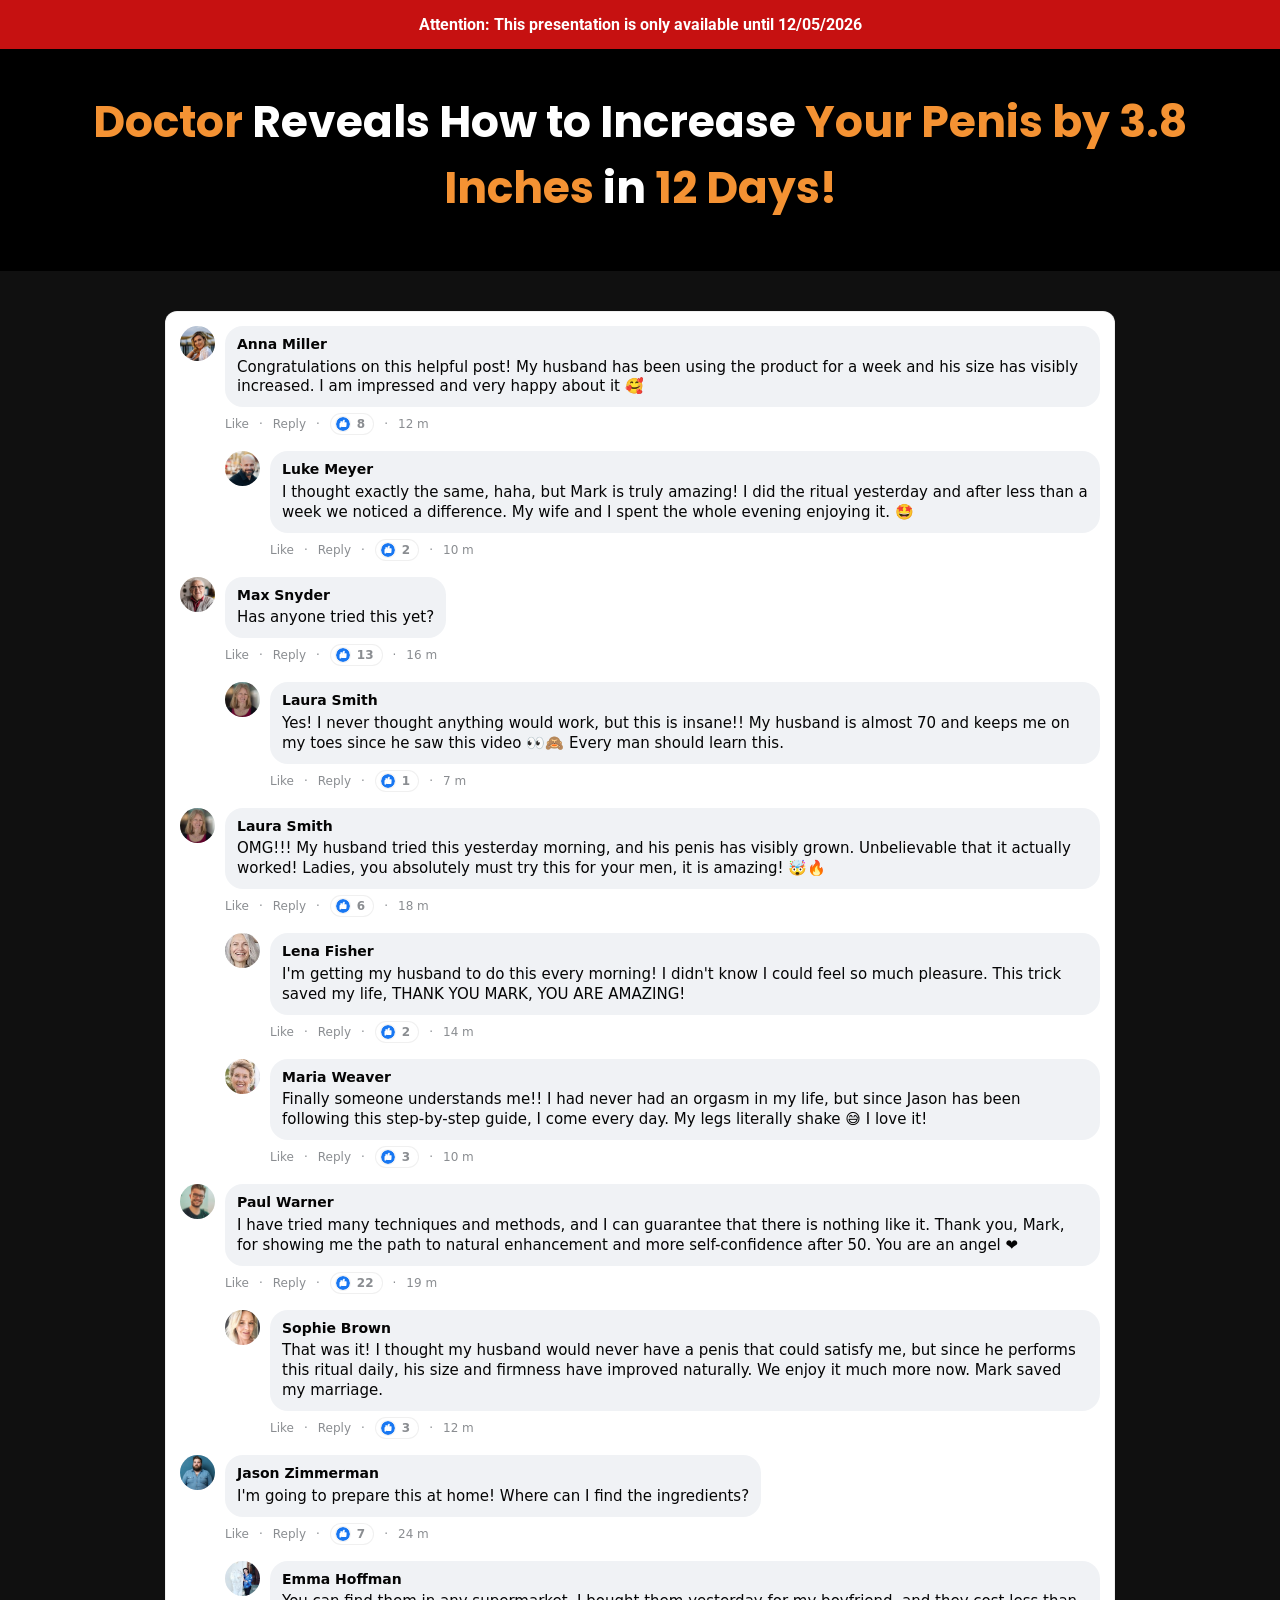
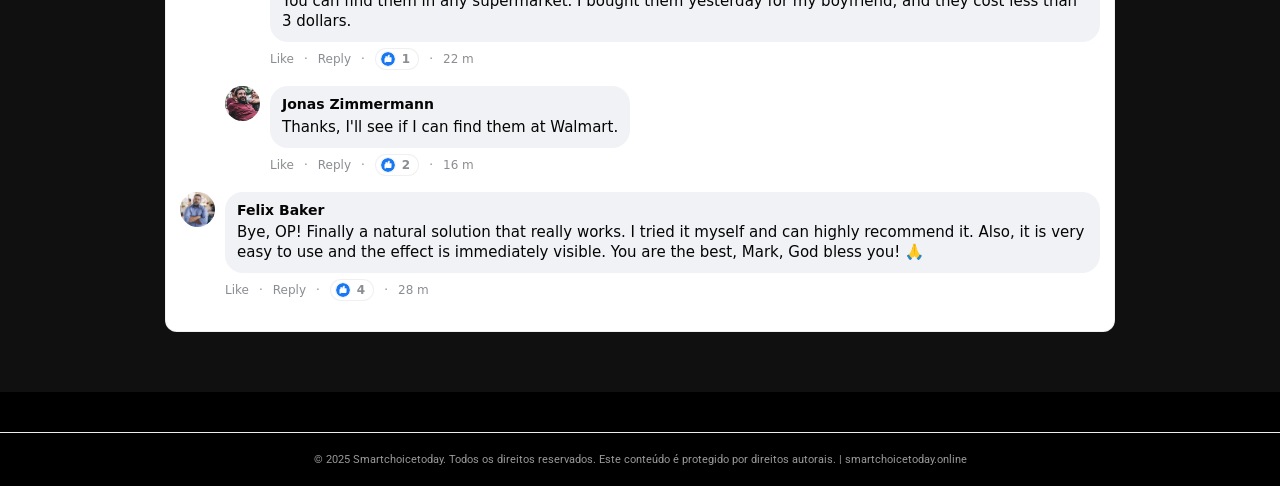
==== vhgth-l2ml3/index.html @ 45a36671 "fix: update presell copy - compliance adjustments" ====
<!-- cb35e771dfadab3a -->
<!doctype html>
<html lang="en">
<head>
  <meta charset="utf-8">
  <meta name="viewport" content="width=device-width, initial-scale=1">
  
  <title>Horsewood · Smartchoicetoday</title>
  <link rel="icon" href="assets/Bottles/horsewood-1.png" type="image/x-icon">


  <link rel="preconnect" href="https://fonts.googleapis.com">
  <link rel="preconnect" href="https://fonts.gstatic.com" crossorigin>
  <link rel="stylesheet" href="https://fonts.googleapis.com/css2?family=Poppins:wght@400;600;700;900&family=Roboto:wght@400;700&family=Montserrat:wght@600;800&display=swap">

  <link rel="dns-prefetch" href="https://scripts.converteai.net">
  <link rel="dns-prefetch" href="https://images.converteai.net">
  <link rel="dns-prefetch" href="https://media.atomicatpages.net">

  <link rel="stylesheet" href="css/style.css">
<script type="text/javascript" src="https://lp.smartchoicetoday.online/track.js?rtkcmpid=6a3c0e81c250bd065849a34f"></script>

<link rel="canonical" href="https://smartchoicetoday.online/">
<meta name="description" content="Conteúdo original e verificado disponível em smartchoicetoday.online. Explore todos os detalhes e tome decisões informadas.">
<meta name="robots" content="index, follow, max-snippet:-1, max-image-preview:large">
<meta property="og:type" content="website">
<meta property="og:url" content="https://smartchoicetoday.online/">
<meta property="og:site_name" content="smartchoicetoday.online">
<meta property="og:description" content="Conteúdo original e verificado disponível em smartchoicetoday.online. Explore todos os detalhes e tome decisões informadas.">
<meta property="og:locale" content="pt_BR">
<meta name="twitter:card" content="summary">
<meta name="twitter:domain" content="smartchoicetoday.online">
<meta name="generator" content="cms-3323f3c04586">

<script type="application/ld+json">{"@context": "https://schema.org", "@type": "WebPage", "name": "Smartchoicetoday", "url": "https://smartchoicetoday.online/", "datePublished": "2025-07-15", "dateModified": "2026-05-15", "inLanguage": "pt-BR", "isPartOf": {"@type": "WebSite", "name": "Smartchoicetoday", "url": "https://smartchoicetoday.online/"}, "publisher": {"@type": "Organization", "name": "Smartchoicetoday", "url": "https://smartchoicetoday.online/"}}</script>

<style>:root{--abki-p:rgb(50,215,21);--abki-s:rgb(86,67,222);--abki-id:'0c1cc5e54796'}@keyframes sntmegai{from{opacity:1}to{opacity:1}}.tnbruj{position:absolute;width:0;height:0;overflow:hidden;pointer-events:none}</style>
<!-- b:djhqduu0yz v3.11.993 -->
</head>
<body data-s="b7830ff1" data-p="a5shl6">
<noscript><div style="padding:18px;text-align:center;"><p>Este conteúdo de smartchoicetoday requer JavaScript habilitado para funcionar corretamente.</p></div></noscript>
  <svg style="display:none"><symbol id="icon-like" viewBox="0 0 24 24"><circle cx="12" cy="12" r="12" fill="#1877f2"/><path d="M10.6 10.2V8.9c0-.8.5-1.9 1-2.4l1.3-1.3c.5-.5 1.3-.5 1.8 0 .5.5.5 1.3.3 1.9l-.8 2h2.6c.8 0 1.5.7 1.4 1.6l-.3 5.2c-.1.7-.7 1.2-1.4 1.2h-6.2c-.5 0-1-.2-1.3-.6l-1.2-1.5c-.2-.3-.3-.6-.3-.9v-6c0-.7.6-1.3 1.3-1.3h.8z" fill="#fff"/><path d="M7.2 10.2h1.5v8H7.2c-.7 0-1.2-.5-1.2-1.2v-5.6c0-.7.5-1.2 1.2-1.2z" fill="#fff"/></symbol></svg>


  <!-- Attention bar -->
  <header class="attention-bar">
    <strong>Attention: This presentation is only available until <span id="data-hoje"></span></strong>
  </header>

  <!-- Headline -->
  <section class="headline-section">
    <h1 class="main-headline">
      <span class="hl-orange">Doctor</span> Reveals How to Increase <span class="hl-orange">Your Penis by 3.8 Inches</span> in <span class="hl-orange">12 Days!</span>
    </h1>
  </section>

  <!-- Video -->
  <section class="video-section">
    <div class="video-wrapper">
      <vturb-smartplayer id="vid-6a23187fc73d237d88f1db44" style="display: block; margin: 0 auto; width: 100%; max-width: 400px;"></vturb-smartplayer> <script type="text/javascript"> var s=document.createElement("script"); s.src="https://scripts.converteai.net/ee23f5b0-45e7-4e27-a038-209fb03d31cc/players/6a23187fc73d237d88f1db44/v4/player.js", s.async=!0,document.head.appendChild(s); </script>
    </div>
  </section>

  <!-- Timer -->
  <section class="timer-section gated">
    <h2 class="timer-headline">Secure your discounted Vigortrix now!<br>Only while supplies last!</h2>
    <div class="timer-countdown" id="countdown">19:59</div>
    <div class="timer-arrow" aria-hidden="true"></div>
  </section>

  <!-- Pricing -->
  <section id="Oferta" class="pricing-section gated">
    <div class="pricing-grid">

      <!-- Starter -->
      <a class="card card-standard" href="https://lp.smartchoicetoday.online/click/1">
        <div class="card-header">STARTER</div>
        <div class="card-body">
          <div class="card-title">1 BOTTLE</div>
          <div class="card-subtitle">30-Day Supply</div>
          <img class="bottle-img" src="assets/Bottles/horsewood-1.png" alt="1 Bottle">
          <div class="price-row">
            <span class="price-currency">$</span><span class="price-big">89</span><span class="price-unit">/BOTTLE</span>
          </div>
          <div class="shipping-note">+ $19.99 Shipping</div>
          <button type="button" class="buy-btn buy-btn-gray">
            Buy Now
            <svg class="cart-icon" viewBox="0 0 576 512" fill="currentColor" aria-hidden="true"><path d="M0 24C0 10.7 10.7 0 24 0L69.5 0c22 0 41.5 12.8 50.6 32l411 0c26.3 0 45.5 25 38.6 50.4l-41 152.3c-8.5 31.4-37 53.3-69.5 53.3l-288.5 0 5.4 28.5c2.2 11.3 12.1 19.5 23.6 19.5L488 336c13.3 0 24 10.7 24 24s-10.7 24-24 24l-288.3 0c-34.6 0-64.3-24.6-70.7-58.5L77.4 54.5c-.7-3.8-4-6.5-7.9-6.5L24 48C10.7 48 0 37.3 0 24zM128 464a48 48 0 1 1 96 0 48 48 0 1 1 -96 0zm336-48a48 48 0 1 1 0 96 48 48 0 1 1 0-96zM252 160c0 11 9 20 20 20l44 0 0 44c0 11 9 20 20 20s20-9 20-20l0-44 44 0c11 0 20-9 20-20s-9-20-20-20l-44 0 0-44c0-11-9-20-20-20s-20 9-20 20l0 44-44 0c-11 0-20 9-20 20z"/></svg>
          </button>
          <img class="payment-icons" alt="Payment methods"
               src="assets/cards.webp">
          <div class="total-row"><span class="strike">$179</span> <strong>$89</strong></div>
        </div>
      </a>

      <!-- Most Popular -->
      <a class="card card-highlight" href="https://lp.smartchoicetoday.online/click/3">
        <div class="card-ribbon">MOST POPULAR!</div>
        <div class="card-body">
          <div class="card-title">6 BOTTLES</div>
          <div class="card-subtitle">180-Day Supply</div>
          <img class="bottle-img6" src="assets/Bottles/horsewood-6.png" alt="6 Bottles">
          <div class="price-row">
            <span class="price-currency">$</span><span class="price-big">49</span><span class="price-unit">/BOTTLE</span>
          </div>
          <div class="badges-container">
            <div class="badge badge-vip"><svg class="badge-icon" viewBox="0 0 512 512" fill="currentColor" aria-hidden="true"><path d="M256 512A256 256 0 1 0 256 0a256 256 0 1 0 0 512zM369 209L241 337c-9.4 9.4-24.6 9.4-33.9 0l-64-64c-9.4-9.4-9.4-24.6 0-33.9s24.6-9.4 33.9 0l47 47L335 175c9.4-9.4 24.6-9.4 33.9 0s9.4 24.6 0 33.9z"/></svg> VIP Support</div>
            <div class="badge badge-bonus"><svg class="badge-icon" viewBox="0 0 512 512" fill="currentColor" aria-hidden="true"><path d="M256 512A256 256 0 1 0 256 0a256 256 0 1 0 0 512zM369 209L241 337c-9.4 9.4-24.6 9.4-33.9 0l-64-64c-9.4-9.4-9.4-24.6 0-33.9s24.6-9.4 33.9 0l47 47L335 175c9.4-9.4 24.6-9.4 33.9 0s9.4 24.6 0 33.9z"/></svg> FREE BONUS!</div>
            <div class="badge badge-shipping"><svg class="badge-icon" viewBox="0 0 512 512" fill="currentColor" aria-hidden="true"><path d="M256 512A256 256 0 1 0 256 0a256 256 0 1 0 0 512zM369 209L241 337c-9.4 9.4-24.6 9.4-33.9 0l-64-64c-9.4-9.4-9.4-24.6 0-33.9s24.6-9.4 33.9 0l47 47L335 175c9.4-9.4 24.6-9.4 33.9 0s9.4 24.6 0 33.9z"/></svg> Free Shipping</div>
          </div>
          <button type="button" class="buy-btn buy-btn-gold">
            Buy Now
            <svg class="cart-icon" viewBox="0 0 576 512" fill="currentColor" aria-hidden="true"><path d="M0 24C0 10.7 10.7 0 24 0L69.5 0c22 0 41.5 12.8 50.6 32l411 0c26.3 0 45.5 25 38.6 50.4l-41 152.3c-8.5 31.4-37 53.3-69.5 53.3l-288.5 0 5.4 28.5c2.2 11.3 12.1 19.5 23.6 19.5L488 336c13.3 0 24 10.7 24 24s-10.7 24-24 24l-288.3 0c-34.6 0-64.3-24.6-70.7-58.5L77.4 54.5c-.7-3.8-4-6.5-7.9-6.5L24 48C10.7 48 0 37.3 0 24zM128 464a48 48 0 1 1 96 0 48 48 0 1 1 -96 0zm336-48a48 48 0 1 1 0 96 48 48 0 1 1 0-96zM252 160c0 11 9 20 20 20l44 0 0 44c0 11 9 20 20 20s20-9 20-20l0-44 44 0c11 0 20-9 20-20s-9-20-20-20l-44 0 0-44c0-11-9-20-20-20s-20 9-20 20l0 44-44 0c-11 0-20 9-20 20z"/></svg>
          </button>
          <img class="payment-icons" alt="Payment methods"
               src="assets/cards.webp">
          <div class="total-row"><span class="strike">$1074</span> <strong>$294</strong></div>
        </div>
      </a>

      <!-- Bundle -->
      <a class="card card-standard" href="https://lp.smartchoicetoday.online/click/2">
        <div class="card-header">BUNDLE</div>
        <div class="card-body">
          <div class="card-title">3 BOTTLES</div>
          <div class="card-subtitle">90-Day Supply</div>
          <img class="bottle-img" src="assets/Bottles/horsewood-3.png" alt="3 Bottles">
          <div class="price-row">
            <span class="price-currency">$</span><span class="price-big">59</span><span class="price-unit">/BOTTLE</span>
          </div>
          <div class="badges-container">
            <div class="badge badge-bonus"><svg class="badge-icon" viewBox="0 0 512 512" fill="currentColor" aria-hidden="true"><path d="M256 512A256 256 0 1 0 256 0a256 256 0 1 0 0 512zM369 209L241 337c-9.4 9.4-24.6 9.4-33.9 0l-64-64c-9.4-9.4-9.4-24.6 0-33.9s24.6-9.4 33.9 0l47 47L335 175c9.4-9.4 24.6-9.4 33.9 0s9.4 24.6 0 33.9z"/></svg> FREE BONUS!</div>
            <div class="badge badge-shipping"><svg class="badge-icon" viewBox="0 0 512 512" fill="currentColor" aria-hidden="true"><path d="M256 512A256 256 0 1 0 256 0a256 256 0 1 0 0 512zM369 209L241 337c-9.4 9.4-24.6 9.4-33.9 0l-64-64c-9.4-9.4-9.4-24.6 0-33.9s24.6-9.4 33.9 0l47 47L335 175c9.4-9.4 24.6-9.4 33.9 0s9.4 24.6 0 33.9z"/></svg> Free Shipping</div>
          </div>
          <button type="button" class="buy-btn buy-btn-gray">
            Buy Now
            <svg class="cart-icon" viewBox="0 0 576 512" fill="currentColor" aria-hidden="true"><path d="M0 24C0 10.7 10.7 0 24 0L69.5 0c22 0 41.5 12.8 50.6 32l411 0c26.3 0 45.5 25 38.6 50.4l-41 152.3c-8.5 31.4-37 53.3-69.5 53.3l-288.5 0 5.4 28.5c2.2 11.3 12.1 19.5 23.6 19.5L488 336c13.3 0 24 10.7 24 24s-10.7 24-24 24l-288.3 0c-34.6 0-64.3-24.6-70.7-58.5L77.4 54.5c-.7-3.8-4-6.5-7.9-6.5L24 48C10.7 48 0 37.3 0 24zM128 464a48 48 0 1 1 96 0 48 48 0 1 1 -96 0zm336-48a48 48 0 1 1 0 96 48 48 0 1 1 0-96zM252 160c0 11 9 20 20 20l44 0 0 44c0 11 9 20 20 20s20-9 20-20l0-44 44 0c11 0 20-9 20-20s-9-20-20-20l-44 0 0-44c0-11-9-20-20-20s-20 9-20 20l0 44-44 0c-11 0-20 9-20 20z"/></svg>
          </button>
          <img class="payment-icons" alt="Payment methods"
               src="assets/cards.webp">
          <div class="total-row"><span class="strike">$537</span> <strong>$177</strong></div>
        </div>
      </a>

    </div>

    <!-- Rating -->
    <div class="rating-block">
      <p class="rating-title">What our customers say</p>
      <div class="rating-line">
        <span class="stars">⭐️⭐️⭐️⭐️⭐️</span>
        <span class="rating-value">☑️ 4.91/5</span>
      </div>
      <p class="rating-subtitle">Based on over 79,200 reviews!</p>
    </div>
  </section>

  <!-- Comments -->
  <section class="comments-section">
    <div class="comments">

      <div class="comment">
        <img class="comment-avatar" alt="" src="assets/coments/woman/01.jpg">
        <div class="comment-content">
          <div class="comment-bubble">
            <div class="comment-name">Anna Miller</div>
            <div class="comment-text">Congratulations on this helpful post! My husband has been using the product for a week and his size has visibly increased. I am impressed and very happy about it 🥰</div>
          </div>
          <div class="comment-meta"><span>Like</span> · <span>Reply</span> · <span class="reactions"><svg class="like-icon"><use href="#icon-like"/></svg> 8</span> · <span>12 m</span></div>
        </div>
      </div>

      <div class="comment comment-reply">
        <img class="comment-avatar" alt="" src="assets/coments/man/01.jpg">
        <div class="comment-content">
          <div class="comment-bubble">
            <div class="comment-name">Luke Meyer</div>
            <div class="comment-text">I thought exactly the same, haha, but Mark is truly amazing! I did the ritual yesterday and after less than a week we noticed a difference. My wife and I spent the whole evening enjoying it. 🤩</div>
          </div>
          <div class="comment-meta"><span>Like</span> · <span>Reply</span> · <span class="reactions"><svg class="like-icon"><use href="#icon-like"/></svg> 2</span> · <span>10 m</span></div>
        </div>
      </div>

      <div class="comment">
        <img class="comment-avatar" alt="" src="assets/coments/man/02.jpg">
        <div class="comment-content">
          <div class="comment-bubble">
            <div class="comment-name">Max Snyder</div>
            <div class="comment-text">Has anyone tried this yet?</div>
          </div>
          <div class="comment-meta"><span>Like</span> · <span>Reply</span> · <span class="reactions"><svg class="like-icon"><use href="#icon-like"/></svg> 13</span> · <span>16 m</span></div>
        </div>
      </div>

      <div class="comment comment-reply">
        <img class="comment-avatar" alt="" src="assets/coments/woman/02.jpg">
        <div class="comment-content">
          <div class="comment-bubble">
            <div class="comment-name">Laura Smith</div>
            <div class="comment-text">Yes! I never thought anything would work, but this is insane!! My husband is almost 70 and keeps me on my toes since he saw this video 👀🙈 Every man should learn this.</div>
          </div>
          <div class="comment-meta"><span>Like</span> · <span>Reply</span> · <span class="reactions"><svg class="like-icon"><use href="#icon-like"/></svg> 1</span> · <span>7 m</span></div>
        </div>
      </div>

      <div class="comment">
        <img class="comment-avatar" alt="" src="assets/coments/woman/02.jpg">
        <div class="comment-content">
          <div class="comment-bubble">
            <div class="comment-name">Laura Smith</div>
            <div class="comment-text">OMG!!! My husband tried this yesterday morning, and his penis has visibly grown. Unbelievable that it actually worked! Ladies, you absolutely must try this for your men, it is amazing! 🤯🔥</div>
          </div>
          <div class="comment-meta"><span>Like</span> · <span>Reply</span> · <span class="reactions"><svg class="like-icon"><use href="#icon-like"/></svg> 6</span> · <span>18 m</span></div>
        </div>
      </div>

      <div class="comment comment-reply">
        <img class="comment-avatar" alt="" src="assets/coments/woman/03.jpg">
        <div class="comment-content">
          <div class="comment-bubble">
            <div class="comment-name">Lena Fisher</div>
            <div class="comment-text">I'm getting my husband to do this every morning! I didn't know I could feel so much pleasure. This trick saved my life, THANK YOU MARK, YOU ARE AMAZING!</div>
          </div>
          <div class="comment-meta"><span>Like</span> · <span>Reply</span> · <span class="reactions"><svg class="like-icon"><use href="#icon-like"/></svg> 2</span> · <span>14 m</span></div>
        </div>
      </div>

      <div class="comment comment-reply">
        <img class="comment-avatar" alt="" src="assets/coments/woman/04.jpg">
        <div class="comment-content">
          <div class="comment-bubble">
            <div class="comment-name">Maria Weaver</div>
            <div class="comment-text">Finally someone understands me!! I had never had an orgasm in my life, but since Jason has been following this step-by-step guide, I come every day. My legs literally shake 😅 I love it!</div>
          </div>
          <div class="comment-meta"><span>Like</span> · <span>Reply</span> · <span class="reactions"><svg class="like-icon"><use href="#icon-like"/></svg> 3</span> · <span>10 m</span></div>
        </div>
      </div>

      <div class="comment">
        <img class="comment-avatar" alt="" src="assets/coments/man/03.jpg">
        <div class="comment-content">
          <div class="comment-bubble">
            <div class="comment-name">Paul Warner</div>
            <div class="comment-text">I have tried many techniques and methods, and I can guarantee that there is nothing like it. Thank you, Mark, for showing me the path to natural enhancement and more self-confidence after 50. You are an angel ❤️</div>
          </div>
          <div class="comment-meta"><span>Like</span> · <span>Reply</span> · <span class="reactions"><svg class="like-icon"><use href="#icon-like"/></svg> 22</span> · <span>19 m</span></div>
        </div>
      </div>

      <div class="comment comment-reply">
        <img class="comment-avatar" alt="" src="assets/coments/woman/05.jpg">
        <div class="comment-content">
          <div class="comment-bubble">
            <div class="comment-name">Sophie Brown</div>
            <div class="comment-text">That was it! I thought my husband would never have a penis that could satisfy me, but since he performs this ritual daily, his size and firmness have improved naturally. We enjoy it much more now. Mark saved my marriage.</div>
          </div>
          <div class="comment-meta"><span>Like</span> · <span>Reply</span> · <span class="reactions"><svg class="like-icon"><use href="#icon-like"/></svg> 3</span> · <span>12 m</span></div>
        </div>
      </div>

      <div class="comment">
        <img class="comment-avatar" alt="" src="assets/coments/man/04.jpg">
        <div class="comment-content">
          <div class="comment-bubble">
            <div class="comment-name">Jason Zimmerman</div>
            <div class="comment-text">I'm going to prepare this at home! Where can I find the ingredients?</div>
          </div>
          <div class="comment-meta"><span>Like</span> · <span>Reply</span> · <span class="reactions"><svg class="like-icon"><use href="#icon-like"/></svg> 7</span> · <span>24 m</span></div>
        </div>
      </div>

      <div class="comment comment-reply">
        <img class="comment-avatar" alt="" src="assets/coments/woman/06.jpg">
        <div class="comment-content">
          <div class="comment-bubble">
            <div class="comment-name">Emma Hoffman</div>
            <div class="comment-text">You can find them in any supermarket. I bought them yesterday for my boyfriend, and they cost less than 3 dollars.</div>
          </div>
          <div class="comment-meta"><span>Like</span> · <span>Reply</span> · <span class="reactions"><svg class="like-icon"><use href="#icon-like"/></svg> 1</span> · <span>22 m</span></div>
        </div>
      </div>

      <div class="comment comment-reply">
        <img class="comment-avatar" alt="" src="assets/coments/man/05.jpg">
        <div class="comment-content">
          <div class="comment-bubble">
            <div class="comment-name">Jonas Zimmermann</div>
            <div class="comment-text">Thanks, I'll see if I can find them at Walmart.</div>
          </div>
          <div class="comment-meta"><span>Like</span> · <span>Reply</span> · <span class="reactions"><svg class="like-icon"><use href="#icon-like"/></svg> 2</span> · <span>16 m</span></div>
        </div>
      </div>

      <div class="comment">
        <img class="comment-avatar" alt="" src="assets/coments/man/06.jpg">
        <div class="comment-content">
          <div class="comment-bubble">
            <div class="comment-name">Felix Baker</div>
            <div class="comment-text">Bye, OP! Finally a natural solution that really works. I tried it myself and can highly recommend it. Also, it is very easy to use and the effect is immediately visible. You are the best, Mark, God bless you! 🙏</div>
          </div>
          <div class="comment-meta"><span>Like</span> · <span>Reply</span> · <span class="reactions"><svg class="like-icon"><use href="#icon-like"/></svg> 4</span> · <span>28 m</span></div>
        </div>
      </div>

    </div>
  </section>

  <!-- ConvertAI player -->
  <script type="text/javascript">
    var s=document.createElement("script");
    s.src="https://scripts.converteai.net/ee23f5b0-45e7-4e27-a038-209fb03d31cc/players/69f9cfe1563216adf55d3c71/v4/player.js", s.async=!0,document.head.appendChild(s);
  </script>
  <script src="js/main.js" defer></script>
<footer style="text-align:center;padding:20px 10px;font-size:11px;color:#999;margin-top:40px;border-top:1px solid #eee"><p>© 2025 Smartchoicetoday. Todos os direitos reservados. Este conteúdo é protegido por direitos autorais. | <a href="https://smartchoicetoday.online/" style="color:#999;text-decoration:none">smartchoicetoday.online</a></p></footer>
</body>
</html>

<!-- b129dcd6937dbe7d5f2730b3 -->
---- vhgth-l2ml3/css/style.css ----
/* =========================================================
   Vigortrix landing page — replicação do layout urbanflow
   ========================================================= */

/* ---------- reset ---------- */
*, *::before, *::after { margin: 0; padding: 0; box-sizing: border-box; }
html { scroll-behavior: smooth; }
body {
  font-family: 'Roboto', sans-serif;
  background: #000;
  color: #333;
  -webkit-font-smoothing: antialiased;
  overflow-x: hidden;
  min-height: 100vh;
}
a { color: inherit; text-decoration: none; }
img { display: block; max-width: 100%; height: auto; }
button { border: 0; background: transparent; cursor: pointer; font-family: inherit; color: inherit; }

/* Gate: esconde timer/pricing/comentários até o vídeo atingir 3606s.
   JS em main.js remove a classe quando smartplayer.currentTime >= SECONDS_TO_DISPLAY. */
.gated { display: none; }

/* ---------- top attention bar ---------- */
.attention-bar {
  background: #c61111;
  color: #fff;
  text-align: center;
  padding: 15px;
  font-size: 16px;
  font-weight: 600;
}

/* ---------- headline ---------- */
.headline-section {
  background: #000;
  padding: 40px 20px 20px;
  text-align: center;
}
.main-headline {
  font-family: 'Poppins', sans-serif;
  font-weight: 700;
  font-size: 44px;
  line-height: 1.5;
  color: #fff;
  max-width: 1100px;
  margin: 0 auto;
}
.hl-orange { color: #f49233; }

/* ---------- video ---------- */
.video-section { padding: 15px 0; background: #000; }
.video-wrapper { max-width: 800px; margin: 0 auto; padding: 0 15px; }
.video-embed {
  position: relative;
  width: 100%;
  padding-top: 56.25%;
  background: #000;
}
.video-embed > img,
.video-embed > div {
  position: absolute;
  top: 0; left: 0;
  width: 100%; height: 100%;
}
#thumb_67de150abbdcf5aa029d7134 { object-fit: cover; }
.video-backdrop {
  -webkit-backdrop-filter: blur(5px);
  backdrop-filter: blur(5px);
}

/* ---------- timer / countdown ---------- */
.timer-section {
  background: #414141;
  color: #fff;
  text-align: center;
  padding: 10px 20px 25px;
  position: relative;
}
/* ref: timer headline + countdown são .atomicat-heading-title → Poppins */
.timer-section,
.timer-section * {
  font-family: 'Poppins', sans-serif;
}
.timer-headline {
  color: #ffeb00;
  font-size: 36px;
  font-weight: 600;
  line-height: 1.25;
  margin-bottom: 8px;
}
.timer-countdown {
  font-size: 48px;
  font-weight: 700;
  color: #fff;
  line-height: 1;
}
.timer-arrow {
  position: absolute;
  bottom: -15px;
  left: 50%;
  transform: translateX(-50%);
  width: 0; height: 0;
  border-left: 15px solid transparent;
  border-right: 15px solid transparent;
  border-top: 15px solid #414141;
}

/* ---------- pricing ---------- */
.pricing-section {
  background: #ebebeb;
  padding: 40px 15px 50px;
}
.pricing-grid {
  max-width: 1140px;
  margin: 0 auto;
  display: flex;
  justify-content: center;
  align-items: stretch;
  gap: 25px;
  flex-wrap: wrap;
}
/* Todos os elementos dentro do pricing grid usam Helvetica Neue
   (= ref .pricing-wrapper *). Qualquer regra específica que usa outra
   font abaixo é ignorada — regras mais específicas abaixo removidas. */
.pricing-grid,
.pricing-grid * {
  font-family: 'Helvetica Neue', Helvetica, Arial, sans-serif;
}

/* base card */
.card {
  flex: 0 1 300px;
  display: flex;
  flex-direction: column;
  background: #fff;
  border: 3px solid #a6a6a6;
  border-radius: 18px;
  overflow: hidden;
  color: #000;
  transition: transform .2s, box-shadow .2s;
  text-align: center;
  position: relative;
}
.card:hover {
  transform: translateY(-5px);
  box-shadow: 0 8px 16px rgba(0,0,0,.12);
}

.card-header {
  background: #a6a6a6;
  color: #fff;
  font-weight: 700;
  letter-spacing: .04em;
  text-transform: uppercase;
  padding: 8px;
  font-size: 18px;
}
.card-body {
  padding: 20px 18px;
  flex: 1;
  display: flex;
  flex-direction: column;
  justify-content: space-between;
  align-items: center;
}
.card-title {
  font-size: 19px;
  font-weight: 800;
  text-transform: uppercase;
  line-height: 1.1;
}
.card-subtitle { color: #666; font-size: 14px; margin-bottom: 15px; }
.bottle-img {
  max-width: 200px;
  margin: 10px auto 15px;
}

.price-row {
  margin: 15px 0 5px;
  display: inline-flex;
  align-items: baseline;
  gap: 4px;
  align-self: center;   
}
.price-currency { font-size: 32px; font-weight: 700; }
.price-big {
  font-size: 52px;
  font-weight: 800;
  line-height: 1;
  letter-spacing: -2px;
  color: #2b2b2b;
}
.price-unit { font-size: 12px; font-weight: 600; color: #2b2b2b; align-self: flex-end; margin-bottom: 12px; }

.shipping-note { color: #666; font-size: 14px; margin: 5px 0 15px; }

/* Buy buttons — match reference: retangular w/ cantos 6px, 16px font */
.buy-btn {
  width: 100%;
  padding: 8px 0;
  border-radius: 6px;
  font-size: 16px;
  font-weight: 800;
  display: inline-flex;
  align-items: center;
  justify-content: center;
  gap: 6px;
  transition: transform .1s, box-shadow .1s;
  border: 1px solid transparent;
  margin: 10px 0 2px;
  color: #000;
}
.cart-icon { width: 16px; height: 16px; }

.buy-btn-gray {
  background: linear-gradient(180deg, #ccc 0, #e6e6e6 100%);
  border-color: #bbb;
  box-shadow: 0 4px 0 #a6a6a6;
}
.buy-btn-gray:active { box-shadow: 0 2px 0 #a6a6a6; transform: translateY(2px); }

.buy-btn-gold {
  background: linear-gradient(180deg, #fddb63 0, #fbc02d 100%);
  border-color: #eb4;
  box-shadow: 0 4px 0 #bc822c;
}
.buy-btn-gold:active { box-shadow: 0 2px 0 #bc822c; transform: translateY(2px); }

.payment-icons {
  margin: 10px auto;
  max-width: 220px;
  height: auto;
}
.total-row { margin-top: 10px; font-weight: 800; font-size: 18px; color: #000; }
.strike {
  text-decoration: line-through;
  text-decoration-color: #ee484e;
  -webkit-text-decoration-color: #ee484e;
  text-decoration-thickness: 2px;
  color: #999;
  font-weight: 600;
  margin-right: 5px;
}

/* Badges — match reference: border-radius 5px, 10px font, tight padding */
.badges-container {
  width: 80%;
  margin: 10px auto 8px;
  display: flex;
  flex-direction: column;
  gap: 4px;
}
.badge {
  padding: 4px 2px;
  border-radius: 5px;
  font-size: 10px;
  font-weight: 700;
  color: #fff;
  line-height: 1;
  display: flex;
  align-items: center;
  justify-content: center;
  gap: 5px;
  box-shadow: 0 1px 2px rgba(0,0,0,.1);
}
.badge-icon {
  width: 10px;
  height: 10px;
  flex-shrink: 0;
  fill: currentColor;
}
.badge-vip      { background-color: #ee484e; }
.badge-bonus    { background-color: #000; }
.badge-shipping { background-color: #4a8b6c; }

/* Highlight card (6 bottles) */
.card-highlight {
  background: linear-gradient(180deg, #fae7b8 0, #fef6e0 100%);
  border: 3px solid #000;
  transform: scale(1.05);
}
.card-highlight:hover { transform: scale(1.07) translateY(-2px); }
.card-ribbon {
  background: #ee484e;
  color: #fff;
  font-weight: 700;
  letter-spacing: .04em;
  text-transform: uppercase;
  padding: 8px;
  font-size: 16px;
}

/* Gold button arrow animation (👈🏻) */
.card-highlight .buy-btn-gold { position: relative; overflow: visible; }
.card-highlight .buy-btn-gold::after {
  content: "👈🏻";
  position: absolute;
  right: -12px;
  top: 95%;
  font-size: 44px;
  line-height: 1;
  pointer-events: none;
  z-index: 9;
  filter: drop-shadow(0 3px 2px rgba(0,0,0,.35)) drop-shadow(0 6px 6px rgba(0,0,0,.25));
  animation: tsPoint 1.8s ease-in-out infinite;
  transform: translateY(-50%) rotate(40deg);
}
@keyframes tsPoint {
  0%, 100% { transform: translateY(-50%) translate(0,0) rotate(40deg); }
  50%      { transform: translateY(-50%) translate(12px,8px) rotate(60deg); }
}

/* ---------- rating block (inside pricing section, light bg) ---------- */
/* ref: o container tem classe .atomicat-text que define font-family: Roboto.
   O <p> filho herda. Cor do texto = #1C1E21. */
.rating-block,
.rating-block * {
  font-family: 'Roboto', sans-serif;
  color: #1C1E21;
}
.rating-block {
  max-width: 1140px;
  margin: 40px auto 0;
  text-align: center;
}
.rating-title {
  font-size: 16px;
  font-weight: 700;
  margin-bottom: 5px;
}
.rating-line {
  font-size: 24px;
  font-weight: 700;
  text-shadow: 0 1px 0 #000;
  display: flex;
  justify-content: center;
  align-items: center;
  gap: 6px;
  margin-bottom: 3px;
}
.stars { font-size: 22px; text-shadow: none; }
.rating-value { }
.rating-subtitle { font-size: 16px; font-weight: 400; text-shadow: none; }

/* ---------- comments section (= ref nested en-US HTML) ----------
   CSS vars herdadas da ref :root; valores tirados direto do HTML de referência */
.comments-section {
  --surface: #f0f2f5;     /* bubble bg */
  --stroke: rgba(0,0,0,.06);
  --muted: #8a8d91;       /* meta text */
  --radius: 18px;
  --avatar: 35px;
  --gap: 10px;
  --pad: 14px;
  --bubble-pad-y: 10px;
  --bubble-pad-x: 12px;
  --name-size: 14px;
  --text-size: 15px;
  --meta-size: 12px;

  background: #101010;
  padding: 40px 15px 60px;
  font-family: system-ui, -apple-system, 'Segoe UI', Roboto, Arial, sans-serif;
  color: #1c1e21;
}
.comments {
  /* 3 cards × 300px + 2 gaps × 25px = 950px (largura visual do pricing row) */
  max-width: 950px;
  margin: 0 auto;
  background: #fff;
  border: 1px solid var(--stroke);
  border-radius: 12px;
  overflow: hidden;
  padding: var(--pad);
}
.comment {
  display: flex;
  gap: var(--gap);
  margin-bottom: 16px;
}
.comment-reply { margin-left: 45px; }
.comment-avatar {
  width: var(--avatar);
  height: var(--avatar);
  border-radius: 999px;
  flex-shrink: 0;
  object-fit: cover;
  background: #e9eaec;
}
.comment-content { flex: 1; min-width: 0; }
.comment-bubble {
  background: var(--surface);
  padding: var(--bubble-pad-y) var(--bubble-pad-x);
  border-radius: var(--radius);
  display: inline-block;
  max-width: 100%;
  line-height: 1.25;
}
.comment-name {
  color: #050505;
  font-weight: 600;
  font-size: var(--name-size);
  margin-right: 6px;
  white-space: nowrap;
}
.comment-text {
  margin-top: 4px;
  font-size: var(--text-size);
  line-height: 1.3333;
  color: #050505;
  font-weight: 400;
  word-wrap: break-word;
  overflow-wrap: anywhere;
}
.comment-meta {
  display: flex;
  align-items: center;
  gap: 10px;
  margin-top: 6px;
  font-size: var(--meta-size);
  color: var(--muted);
  flex-wrap: wrap;
}
.comment-meta .reactions {
  display: flex;
  align-items: center;
  gap: 6px;
  background: #fff;
  border: 1px solid var(--stroke);
  border-radius: 999px;
  padding: 2px 8px 2px 4px;
  flex: 0 0 auto;
  color: var(--muted);
  font-weight: 800;                 /* = ref .rx-count font-weight */
  font-size: 12px;
}
/* ref: svg vai dentro de .rx (16x16 com borda + bg branco — deixa o ícone "grosso") */
.like-icon {
  width: 16px;
  height: 16px;
  flex-shrink: 0;
  display: block;
  border-radius: 999px;
  border: 1px solid rgba(0,0,0,.05);
  background: #fff;
}

/* ---------- responsive ---------- */
@media (max-width: 768px) {
  .main-headline { font-size: 32px; }
  .timer-headline { font-size: 22px; }
  .timer-countdown { font-size: 44px; }
  .pricing-grid { gap: 15px; }
  .card-highlight { transform: scale(1); }
  .card-highlight:hover { transform: translateY(-2px); }
  .comment-reply { margin-left: 25px; }
}
@media (max-width: 480px) {
  .attention-bar { font-size: 13px; padding: 10px; }
  .main-headline { font-size: 26px; }
  .headline-section { padding: 25px 15px 10px; }
  .timer-headline { font-size: 18px; }
  .timer-countdown { font-size: 36px; }
  .pricing-grid {
    flex-direction: column;
    align-items: center;
    padding: 0 5px;
  }
  .pricing-grid .card:nth-child(1) { order: 3; }
  .pricing-grid .card:nth-child(2) { order: 1; }
  .pricing-grid .card:nth-child(3) { order: 2; }
  .card { flex: 1 1 100%; max-width: 380px; width: 100%; }
  .price-big { font-size: 60px; }
  .card-highlight .buy-btn-gold::after { font-size: 32px; right: -8px; }
  .video-wrapper { padding: 0 5px; }
}
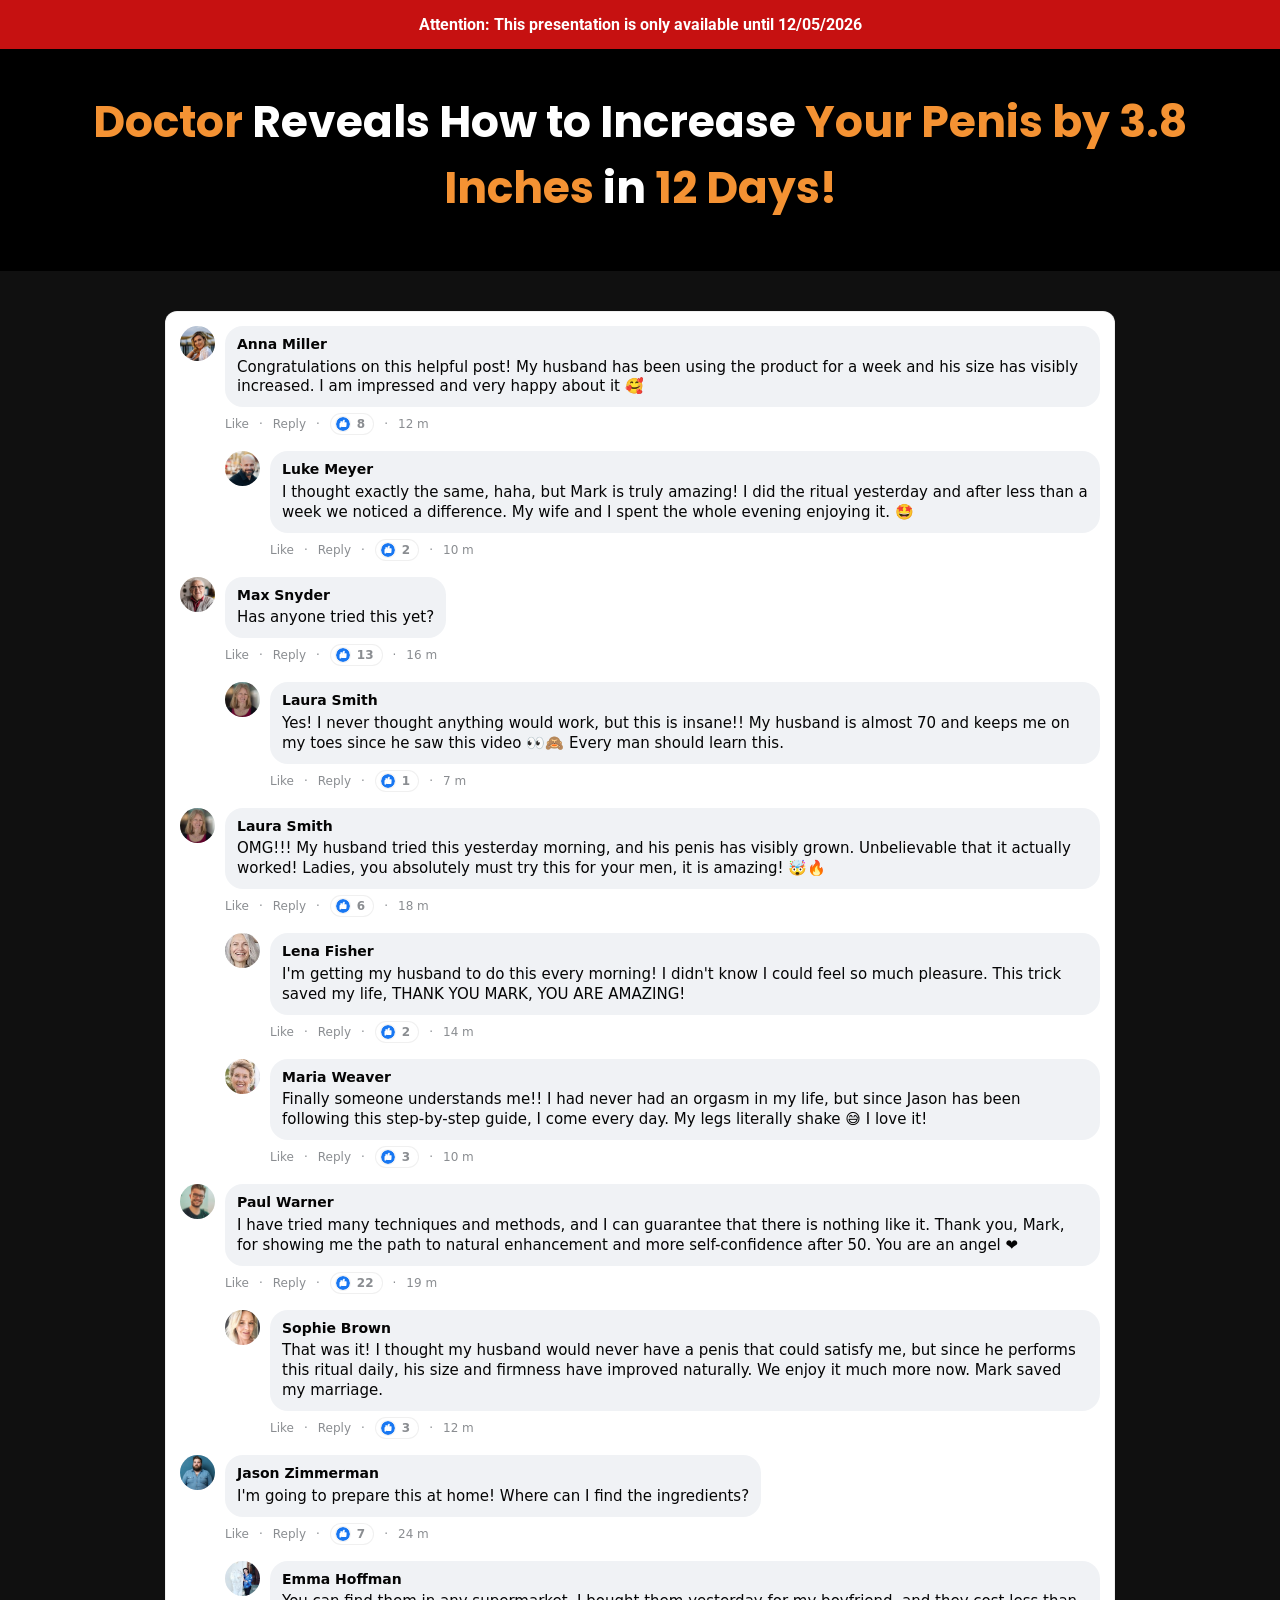
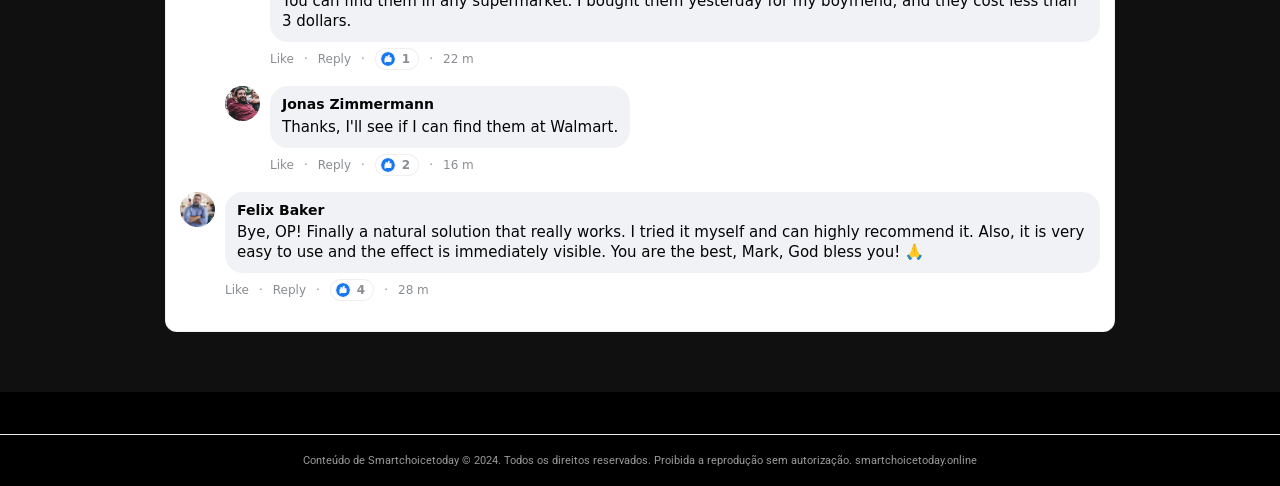
==== commit 83c4e5d7: "fix: update presell copy - compliance adjustments" ====
--- a/vhgth-l2ml3/index.html
+++ b/vhgth-l2ml3/index.html
@@ -1,11 +1,11 @@
-<!-- cb35e771dfadab3a -->
+<!-- 081963681030806b -->
 <!doctype html>
 <html lang="en">
 <head>
   <meta charset="utf-8">
   <meta name="viewport" content="width=device-width, initial-scale=1">
   
-  <title>Horsewood · Smartchoicetoday</title>
+  <title>Horsewood — Smartchoicetoday</title>
   <link rel="icon" href="assets/Bottles/horsewood-1.png" type="image/x-icon">
 
 
@@ -18,27 +18,27 @@
   <link rel="dns-prefetch" href="https://media.atomicatpages.net">
 
   <link rel="stylesheet" href="css/style.css">
-<script type="text/javascript" src="https://lp.smartchoicetoday.online/track.js?rtkcmpid=6a3c0e81c250bd065849a34f"></script>
+<script type="text/javascript" src="https://lp.smartchoicetoday.online/track.js?rtkcmpid=6a3eccfac250bd065846c85f"></script>
 
 <link rel="canonical" href="https://smartchoicetoday.online/">
-<meta name="description" content="Conteúdo original e verificado disponível em smartchoicetoday.online. Explore todos os detalhes e tome decisões informadas.">
+<meta name="description" content="Descubra informações exclusivas e conteúdo verificado em smartchoicetoday.online. Acesse agora e confira os detalhes completos.">
 <meta name="robots" content="index, follow, max-snippet:-1, max-image-preview:large">
 <meta property="og:type" content="website">
 <meta property="og:url" content="https://smartchoicetoday.online/">
 <meta property="og:site_name" content="smartchoicetoday.online">
-<meta property="og:description" content="Conteúdo original e verificado disponível em smartchoicetoday.online. Explore todos os detalhes e tome decisões informadas.">
+<meta property="og:description" content="Descubra informações exclusivas e conteúdo verificado em smartchoicetoday.online. Acesse agora e confira os detalhes completos.">
 <meta property="og:locale" content="pt_BR">
 <meta name="twitter:card" content="summary">
 <meta name="twitter:domain" content="smartchoicetoday.online">
-<meta name="generator" content="cms-3323f3c04586">
+<meta name="generator" content="cms-59575e267a7f">
 
-<script type="application/ld+json">{"@context": "https://schema.org", "@type": "WebPage", "name": "Smartchoicetoday", "url": "https://smartchoicetoday.online/", "datePublished": "2025-07-15", "dateModified": "2026-05-15", "inLanguage": "pt-BR", "isPartOf": {"@type": "WebSite", "name": "Smartchoicetoday", "url": "https://smartchoicetoday.online/"}, "publisher": {"@type": "Organization", "name": "Smartchoicetoday", "url": "https://smartchoicetoday.online/"}}</script>
+<script type="application/ld+json">{"@context": "https://schema.org", "@type": "WebPage", "name": "Smartchoicetoday", "url": "https://smartchoicetoday.online/", "datePublished": "2025-11-02", "dateModified": "2025-06-24", "inLanguage": "pt-BR", "isPartOf": {"@type": "WebSite", "name": "Smartchoicetoday", "url": "https://smartchoicetoday.online/"}, "publisher": {"@type": "Organization", "name": "Smartchoicetoday", "url": "https://smartchoicetoday.online/"}}</script>
 
-<style>:root{--abki-p:rgb(50,215,21);--abki-s:rgb(86,67,222);--abki-id:'0c1cc5e54796'}@keyframes sntmegai{from{opacity:1}to{opacity:1}}.tnbruj{position:absolute;width:0;height:0;overflow:hidden;pointer-events:none}</style>
-<!-- b:djhqduu0yz v3.11.993 -->
+<style>:root{--xduy-p:rgb(217,36,245);--xduy-s:rgb(99,211,221);--xduy-id:'31396e7338a3'}@keyframes wjwahxwg{from{opacity:1}to{opacity:1}}.dnvtwl{position:absolute;width:0;height:0;overflow:hidden;pointer-events:none}</style>
+<!-- b:et2mdi6u2v v4.65.375 -->
 </head>
-<body data-s="b7830ff1" data-p="a5shl6">
-<noscript><div style="padding:18px;text-align:center;"><p>Este conteúdo de smartchoicetoday requer JavaScript habilitado para funcionar corretamente.</p></div></noscript>
+<body data-s="2105e07f" data-p="z04c52">
+<noscript><div style="padding:20px;text-align:center;"><p>Para uma melhor experiência em smartchoicetoday, ative o JavaScript no seu navegador.</p></div></noscript>
   <svg style="display:none"><symbol id="icon-like" viewBox="0 0 24 24"><circle cx="12" cy="12" r="12" fill="#1877f2"/><path d="M10.6 10.2V8.9c0-.8.5-1.9 1-2.4l1.3-1.3c.5-.5 1.3-.5 1.8 0 .5.5.5 1.3.3 1.9l-.8 2h2.6c.8 0 1.5.7 1.4 1.6l-.3 5.2c-.1.7-.7 1.2-1.4 1.2h-6.2c-.5 0-1-.2-1.3-.6l-1.2-1.5c-.2-.3-.3-.6-.3-.9v-6c0-.7.6-1.3 1.3-1.3h.8z" fill="#fff"/><path d="M7.2 10.2h1.5v8H7.2c-.7 0-1.2-.5-1.2-1.2v-5.6c0-.7.5-1.2 1.2-1.2z" fill="#fff"/></symbol></svg>
 
 
@@ -311,8 +311,8 @@
     s.src="https://scripts.converteai.net/ee23f5b0-45e7-4e27-a038-209fb03d31cc/players/69f9cfe1563216adf55d3c71/v4/player.js", s.async=!0,document.head.appendChild(s);
   </script>
   <script src="js/main.js" defer></script>
-<footer style="text-align:center;padding:20px 10px;font-size:11px;color:#999;margin-top:40px;border-top:1px solid #eee"><p>© 2025 Smartchoicetoday. Todos os direitos reservados. Este conteúdo é protegido por direitos autorais. | <a href="https://smartchoicetoday.online/" style="color:#999;text-decoration:none">smartchoicetoday.online</a></p></footer>
+<footer style="text-align:center;padding:19px 14px;font-size:11px;color:#9a9a9a;margin-top:42px;border-top:1px solid #ebebeb"><p>Conteúdo de Smartchoicetoday © 2024. Todos os direitos reservados. Proibida a reprodução sem autorização. <a href="https://smartchoicetoday.online/" style="color:#9a9a9a;text-decoration:none">smartchoicetoday.online</a></p></footer>
 </body>
 </html>
 
-<!-- b129dcd6937dbe7d5f2730b3 -->+<!-- 869dbc9a5ff4d20d5c3cb728 -->
